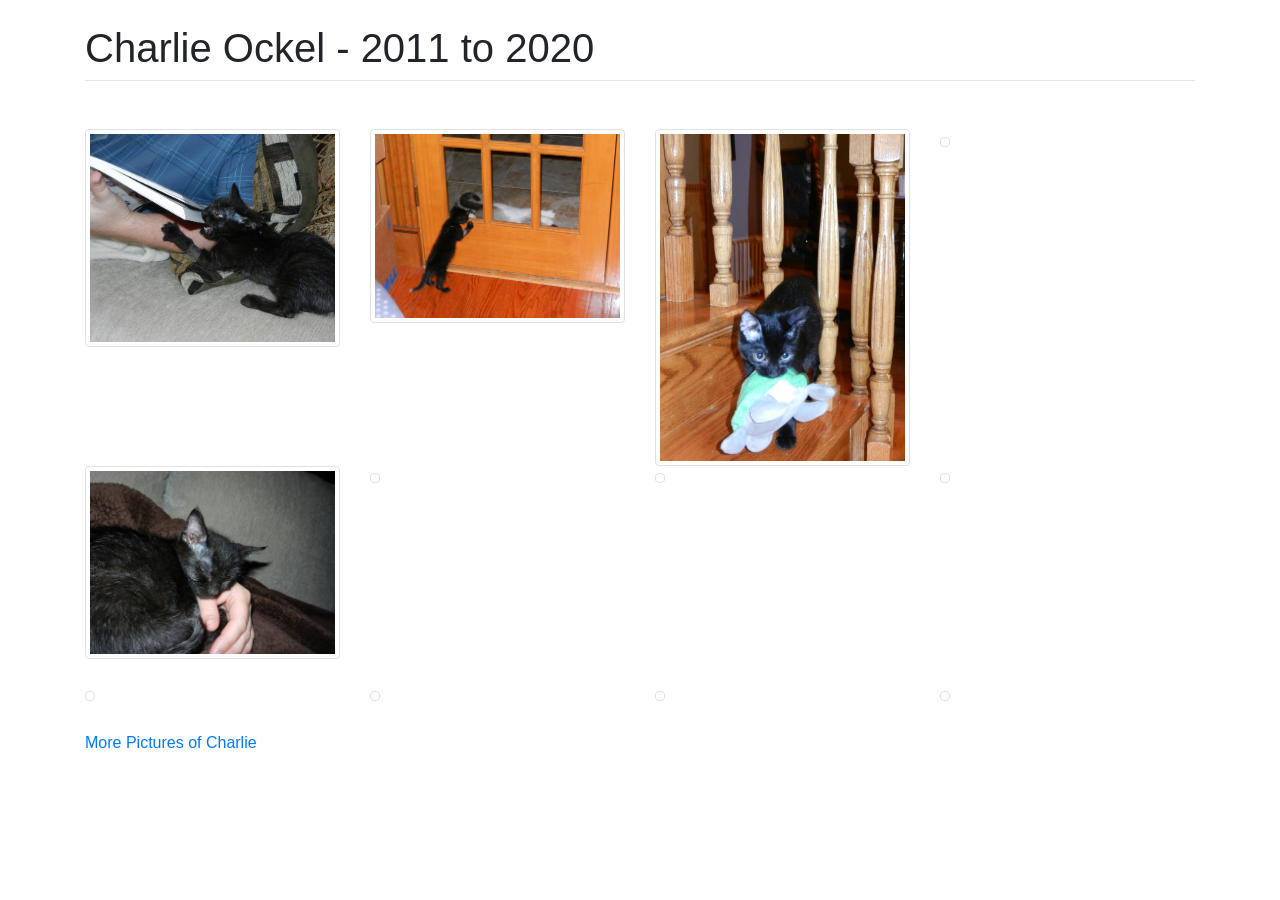
==== index.html @ cf7adacd "Added more images" ====
<!doctype html>
<html lang="en">
  <head>
    <!-- Required meta tags -->
    <meta charset="utf-8">
    <meta name="viewport" content="width=device-width, initial-scale=1, shrink-to-fit=no">

    <!-- Bootstrap CSS -->
    <link rel="stylesheet" href="https://stackpath.bootstrapcdn.com/bootstrap/4.4.1/css/bootstrap.min.css" integrity="sha384-Vkoo8x4CGsO3+Hhxv8T/Q5PaXtkKtu6ug5TOeNV6gBiFeWPGFN9MuhOf23Q9Ifjh" crossorigin="anonymous">

    <title>Charlie Ockel</title>
  </head>
  <body>
    <!-- Page Content -->
<div class="container">

  <h1 class="font-weight-light text-center text-lg-left mt-4 mb-0">Charlie Ockel - 2011 to 2020</h1>

  <hr class="mt-2 mb-5">

  <div class="row text-center text-lg-left">

    <div class="col-lg-3 col-md-4 col-6">
      <a href="images/Charlie2.jpg" class="d-block mb-4 h-100">
            <img class="img-fluid img-thumbnail" src="images/Charlie2.jpg" alt="">
          </a>
    </div>
    <div class="col-lg-3 col-md-4 col-6">
      <a href="#" class="images/DSCN1651.JPG">
            <img class="img-fluid img-thumbnail" src="images/DSCN1651.JPG" alt="">
          </a>
    </div>
    <div class="col-lg-3 col-md-4 col-6">
      <a href="images/DSCN2329.JPG class="d-block mb-4 h-100">
            <img class="img-fluid img-thumbnail" src="images/DSCN2329.JPG" alt="">
          </a>
    </div>
    <div class="col-lg-3 col-md-4 col-6">
      <a href="images/DSCN1946.JPG" class="d-block mb-4 h-100">
            <img class="img-fluid img-thumbnail" src="images/DSCN1946.JPG" alt="">
          </a>
    </div>
    <div class="col-lg-3 col-md-4 col-6">
      <a href="images/DSCN1755.JPG" class="d-block mb-4 h-100">
            <img class="img-fluid img-thumbnail" src="images/DSCN1755.JPG" alt="">
          </a>
    </div>
    <div class="col-lg-3 col-md-4 col-6">
      <a href="images/DSCN1741.JPG" class="d-block mb-4 h-100">
            <img class="img-fluid img-thumbnail" src="images/DSCN1741.JPG" alt="">
          </a>
    </div>
    <div class="col-lg-3 col-md-4 col-6">
      <a href="images/DSC_2387.JPG" class="d-block mb-4 h-100">
            <img class="img-fluid img-thumbnail" src="images/DSC_2387.JPG" alt="">
          </a>
    </div>
    <div class="col-lg-3 col-md-4 col-6">
      <a href="images/DSC_2385c.jpg" class="d-block mb-4 h-100">
            <img class="img-fluid img-thumbnail" src="images/DSC_2385c.jpg" alt="">
          </a>
    </div>
    <div class="col-lg-3 col-md-4 col-6">
      <a href="images/DSC_2375.JPG" class="d-block mb-4 h-100">
            <img class="img-fluid img-thumbnail" src="images/DSC_2375.JPG" alt="">
          </a>
    </div>
    <div class="col-lg-3 col-md-4 col-6">
      <a href="images/DSC_0272.JPG" class="d-block mb-4 h-100">
            <img class="img-fluid img-thumbnail" src="images/DSC_0272.JPG" alt="">
          </a>
    </div>
    <div class="col-lg-3 col-md-4 col-6">
      <a href="images/DSC_2370.JPG" class="d-block mb-4 h-100">
            <img class="img-fluid img-thumbnail" src="images/DSC_2370.JPG" alt="">
          </a>
    </div>
    <div class="col-lg-3 col-md-4 col-6">
      <a href="images/DSC_0104.JPG" class="d-block mb-4 h-100">
            <img class="img-fluid img-thumbnail" src="images/DSC_0104.JPG" alt="">
          </a>
    </div>
  </div>
<a href="images.html">More Pictures of Charlie</a>
</div>
<!-- /.container -->

    <!-- Optional JavaScript -->
    <!-- jQuery first, then Popper.js, then Bootstrap JS -->
    <script src="https://code.jquery.com/jquery-3.4.1.slim.min.js" integrity="sha384-J6qa4849blE2+poT4WnyKhv5vZF5SrPo0iEjwBvKU7imGFAV0wwj1yYfoRSJoZ+n" crossorigin="anonymous"></script>
    <script src="https://cdn.jsdelivr.net/npm/popper.js@1.16.0/dist/umd/popper.min.js" integrity="sha384-Q6E9RHvbIyZFJoft+2mJbHaEWldlvI9IOYy5n3zV9zzTtmI3UksdQRVvoxMfooAo" crossorigin="anonymous"></script>
    <script src="https://stackpath.bootstrapcdn.com/bootstrap/4.4.1/js/bootstrap.min.js" integrity="sha384-wfSDF2E50Y2D1uUdj0O3uMBJnjuUD4Ih7YwaYd1iqfktj0Uod8GCExl3Og8ifwB6" crossorigin="anonymous"></script>
  </body>
</html>
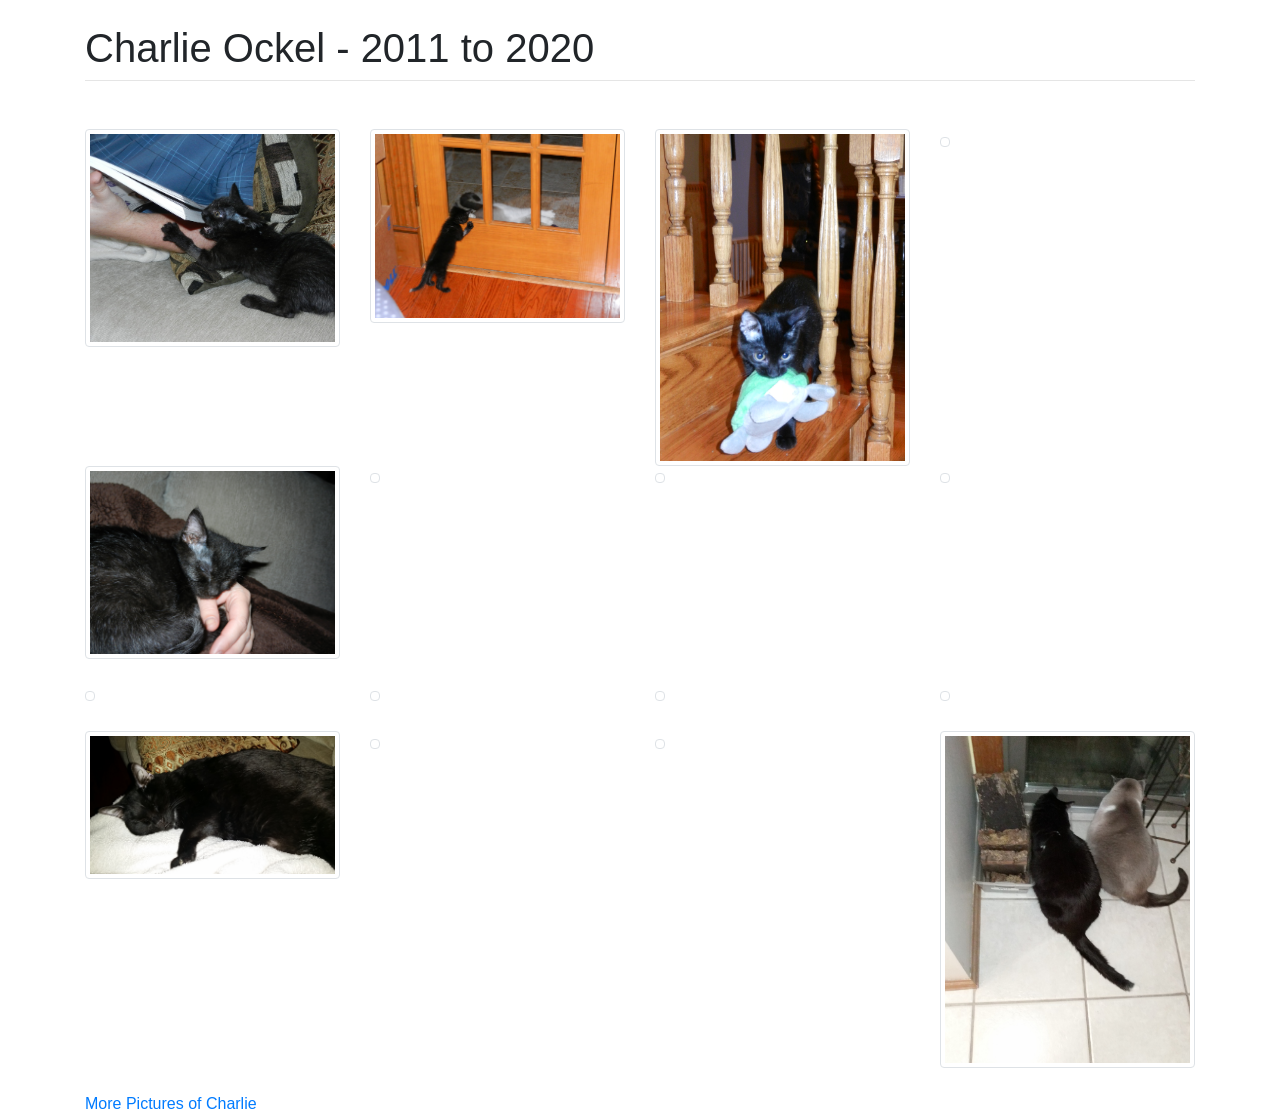
==== commit 3fd83f41: "Adde more home page images" ====
--- a/index.html
+++ b/index.html
@@ -80,6 +80,26 @@
             <img class="img-fluid img-thumbnail" src="images/DSC_0104.JPG" alt="">
           </a>
     </div>
+    <div class="col-lg-3 col-md-4 col-6">
+      <a href="images/20150117_012242.jpg" class="d-block mb-4 h-100">
+            <img class="img-fluid img-thumbnail" src="images/20150117_012242.jpg" alt="">
+          </a>
+    </div>
+    <div class="col-lg-3 col-md-4 col-6">
+      <a href="images/DSC_0123.JPG" class="d-block mb-4 h-100">
+            <img class="img-fluid img-thumbnail" src="images/DSC_0123.JPG" alt="">
+          </a>
+    </div>
+    <div class="col-lg-3 col-md-4 col-6">
+      <a href="images/DSC_2388.JPG" class="d-block mb-4 h-100">
+            <img class="img-fluid img-thumbnail" src="images/DSC_2388.JPG" alt="">
+          </a>
+    </div>
+    <div class="col-lg-3 col-md-4 col-6">
+      <a href="images/IMG_20180808_034516.jpg" class="d-block mb-4 h-100">
+            <img class="img-fluid img-thumbnail" src="images/IMG_20180808_034516.jpg" alt="">
+          </a>
+    </div>
   </div>
 <a href="images.html">More Pictures of Charlie</a>
 </div>
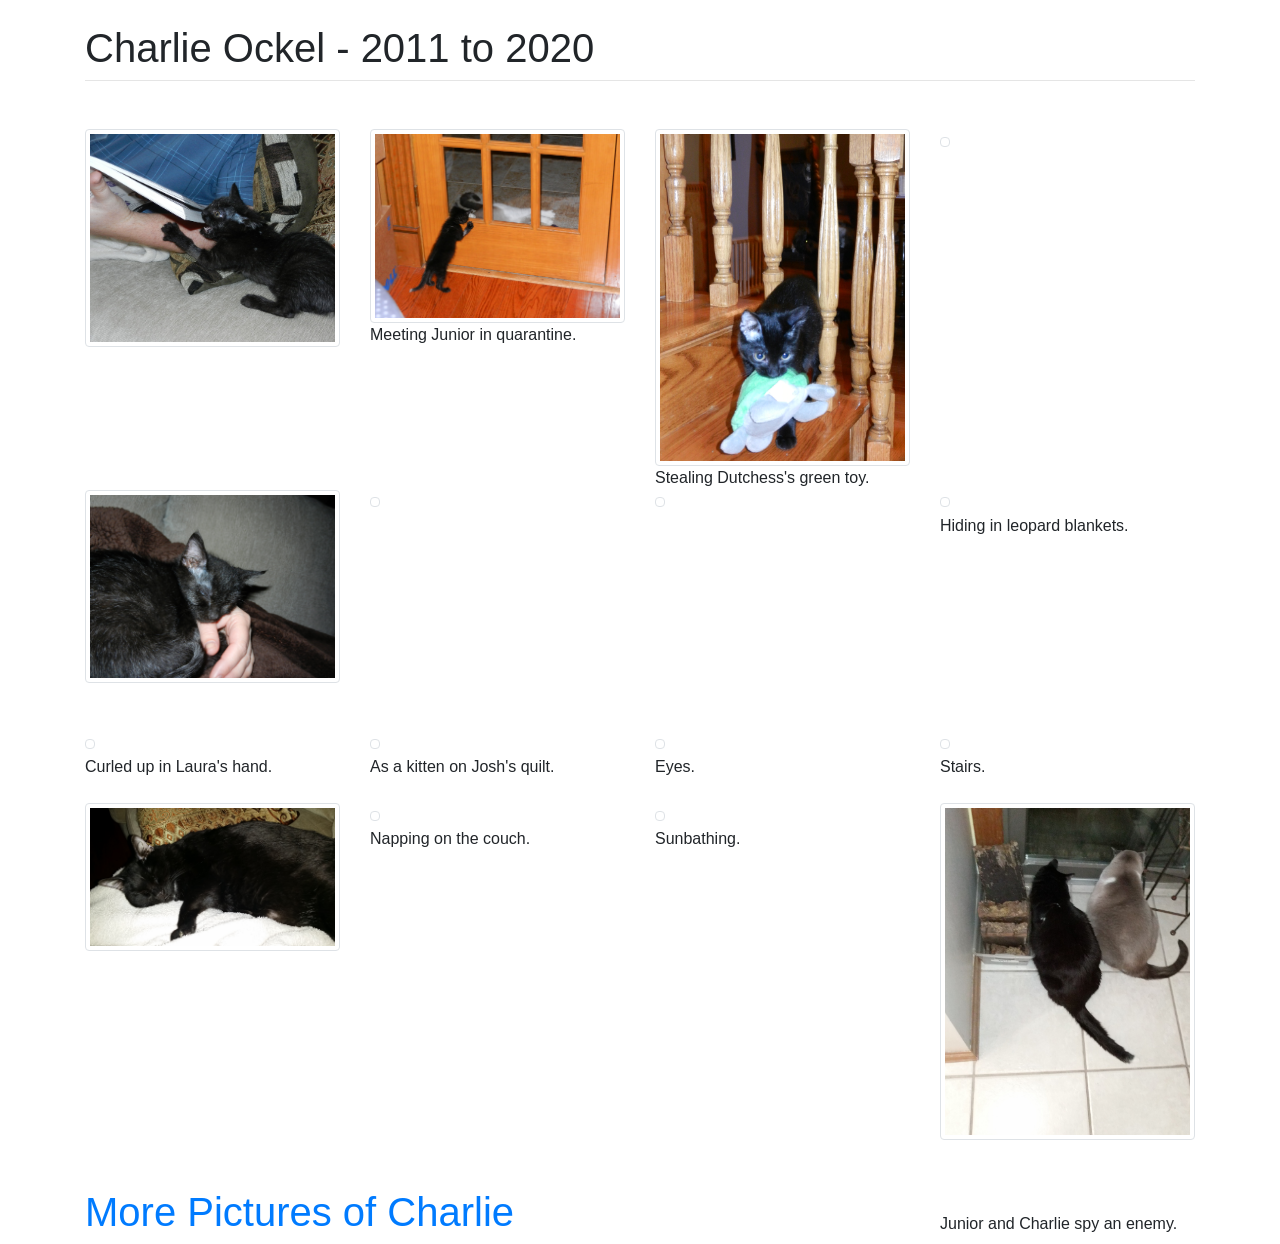
==== commit 55ef667f: "Added captions" ====
--- a/index.html
+++ b/index.html
@@ -24,61 +24,74 @@
       <a href="images/Charlie2.jpg" class="d-block mb-4 h-100">
             <img class="img-fluid img-thumbnail" src="images/Charlie2.jpg" alt="">
           </a>
+          Charlie is jealous of Josh's tech book.
     </div>
     <div class="col-lg-3 col-md-4 col-6">
+      
       <a href="#" class="images/DSCN1651.JPG">
             <img class="img-fluid img-thumbnail" src="images/DSCN1651.JPG" alt="">
           </a>
+          Meeting Junior in quarantine.
     </div>
     <div class="col-lg-3 col-md-4 col-6">
       <a href="images/DSCN2329.JPG class="d-block mb-4 h-100">
             <img class="img-fluid img-thumbnail" src="images/DSCN2329.JPG" alt="">
           </a>
+          Stealing Dutchess's green toy.
     </div>
     <div class="col-lg-3 col-md-4 col-6">
       <a href="images/DSCN1946.JPG" class="d-block mb-4 h-100">
             <img class="img-fluid img-thumbnail" src="images/DSCN1946.JPG" alt="">
           </a>
+          Hiding in leopard blankets.
     </div>
     <div class="col-lg-3 col-md-4 col-6">
       <a href="images/DSCN1755.JPG" class="d-block mb-4 h-100">
             <img class="img-fluid img-thumbnail" src="images/DSCN1755.JPG" alt="">
           </a>
+          Curled up in Laura's hand.
     </div>
     <div class="col-lg-3 col-md-4 col-6">
       <a href="images/DSCN1741.JPG" class="d-block mb-4 h-100">
             <img class="img-fluid img-thumbnail" src="images/DSCN1741.JPG" alt="">
           </a>
+          As a kitten on Josh's quilt.
     </div>
     <div class="col-lg-3 col-md-4 col-6">
       <a href="images/DSC_2387.JPG" class="d-block mb-4 h-100">
             <img class="img-fluid img-thumbnail" src="images/DSC_2387.JPG" alt="">
           </a>
+          Eyes.
     </div>
     <div class="col-lg-3 col-md-4 col-6">
       <a href="images/DSC_2385c.jpg" class="d-block mb-4 h-100">
             <img class="img-fluid img-thumbnail" src="images/DSC_2385c.jpg" alt="">
           </a>
+          Stairs.
     </div>
     <div class="col-lg-3 col-md-4 col-6">
       <a href="images/DSC_2375.JPG" class="d-block mb-4 h-100">
             <img class="img-fluid img-thumbnail" src="images/DSC_2375.JPG" alt="">
           </a>
+          Sunlight on the fireplace.
     </div>
     <div class="col-lg-3 col-md-4 col-6">
       <a href="images/DSC_0272.JPG" class="d-block mb-4 h-100">
             <img class="img-fluid img-thumbnail" src="images/DSC_0272.JPG" alt="">
           </a>
+          Napping on the couch.
     </div>
     <div class="col-lg-3 col-md-4 col-6">
       <a href="images/DSC_2370.JPG" class="d-block mb-4 h-100">
             <img class="img-fluid img-thumbnail" src="images/DSC_2370.JPG" alt="">
           </a>
+          Sunbathing.
     </div>
     <div class="col-lg-3 col-md-4 col-6">
       <a href="images/DSC_0104.JPG" class="d-block mb-4 h-100">
             <img class="img-fluid img-thumbnail" src="images/DSC_0104.JPG" alt="">
           </a>
+          Playing on the couch.
     </div>
     <div class="col-lg-3 col-md-4 col-6">
       <a href="images/20150117_012242.jpg" class="d-block mb-4 h-100">
@@ -99,9 +112,10 @@
       <a href="images/IMG_20180808_034516.jpg" class="d-block mb-4 h-100">
             <img class="img-fluid img-thumbnail" src="images/IMG_20180808_034516.jpg" alt="">
           </a>
+          Junior and Charlie spy an enemy.
     </div>
   </div>
-<a href="images.html">More Pictures of Charlie</a>
+<h1><a href="images.html">More Pictures of Charlie</a></h1>
 </div>
 <!-- /.container -->
 
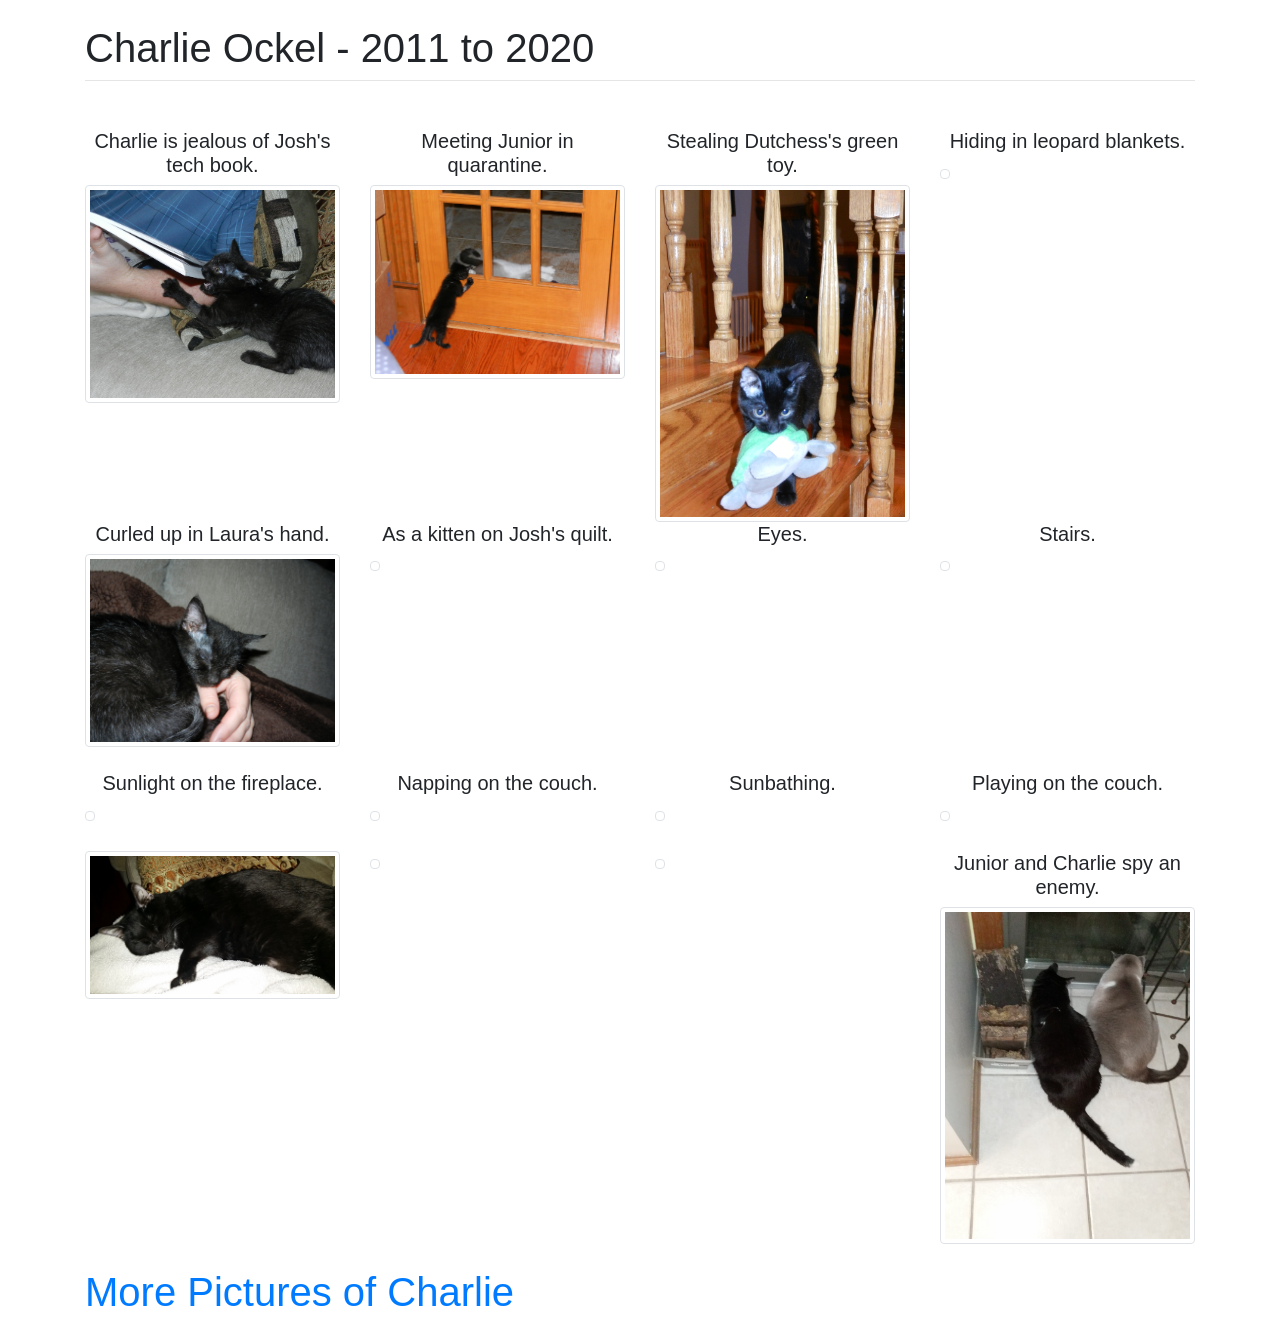
==== commit 7eaafb7f: "Added captions" ====
--- a/index.html
+++ b/index.html
@@ -21,77 +21,88 @@
   <div class="row text-center text-lg-left">
 
     <div class="col-lg-3 col-md-4 col-6">
+      <h5 class="text-center">Charlie is jealous of Josh's tech book.</h5>  
       <a href="images/Charlie2.jpg" class="d-block mb-4 h-100">
             <img class="img-fluid img-thumbnail" src="images/Charlie2.jpg" alt="">
           </a>
-          Charlie is jealous of Josh's tech book.
+          
     </div>
     <div class="col-lg-3 col-md-4 col-6">
-      
+      <h5 class="text-center">Meeting Junior in quarantine.</h5>  
       <a href="#" class="images/DSCN1651.JPG">
             <img class="img-fluid img-thumbnail" src="images/DSCN1651.JPG" alt="">
           </a>
-          Meeting Junior in quarantine.
+          
     </div>
     <div class="col-lg-3 col-md-4 col-6">
+      <h5 class="text-center">Stealing Dutchess's green toy.</h5>
       <a href="images/DSCN2329.JPG class="d-block mb-4 h-100">
             <img class="img-fluid img-thumbnail" src="images/DSCN2329.JPG" alt="">
           </a>
-          Stealing Dutchess's green toy.
+          
     </div>
     <div class="col-lg-3 col-md-4 col-6">
+      <h5 class="text-center">Hiding in leopard blankets.</h5>
       <a href="images/DSCN1946.JPG" class="d-block mb-4 h-100">
             <img class="img-fluid img-thumbnail" src="images/DSCN1946.JPG" alt="">
           </a>
-          Hiding in leopard blankets.
+          
     </div>
     <div class="col-lg-3 col-md-4 col-6">
+      <h5 class="text-center">Curled up in Laura's hand.</h5>
       <a href="images/DSCN1755.JPG" class="d-block mb-4 h-100">
             <img class="img-fluid img-thumbnail" src="images/DSCN1755.JPG" alt="">
           </a>
-          Curled up in Laura's hand.
+          
     </div>
     <div class="col-lg-3 col-md-4 col-6">
+      <h5 class="text-center">As a kitten on Josh's quilt.</h5>
       <a href="images/DSCN1741.JPG" class="d-block mb-4 h-100">
             <img class="img-fluid img-thumbnail" src="images/DSCN1741.JPG" alt="">
           </a>
-          As a kitten on Josh's quilt.
+          
     </div>
     <div class="col-lg-3 col-md-4 col-6">
+      <h5 class="text-center">Eyes.</h5>
       <a href="images/DSC_2387.JPG" class="d-block mb-4 h-100">
             <img class="img-fluid img-thumbnail" src="images/DSC_2387.JPG" alt="">
           </a>
-          Eyes.
+          
     </div>
     <div class="col-lg-3 col-md-4 col-6">
+      <h5 class="text-center">Stairs.</h5>
       <a href="images/DSC_2385c.jpg" class="d-block mb-4 h-100">
             <img class="img-fluid img-thumbnail" src="images/DSC_2385c.jpg" alt="">
           </a>
-          Stairs.
+          
     </div>
     <div class="col-lg-3 col-md-4 col-6">
+      <h5 class="text-center">Sunlight on the fireplace.</h5>
       <a href="images/DSC_2375.JPG" class="d-block mb-4 h-100">
             <img class="img-fluid img-thumbnail" src="images/DSC_2375.JPG" alt="">
           </a>
-          Sunlight on the fireplace.
+          
     </div>
     <div class="col-lg-3 col-md-4 col-6">
+      <h5 class="text-center">Napping on the couch.</h5>
       <a href="images/DSC_0272.JPG" class="d-block mb-4 h-100">
             <img class="img-fluid img-thumbnail" src="images/DSC_0272.JPG" alt="">
           </a>
-          Napping on the couch.
+          
     </div>
     <div class="col-lg-3 col-md-4 col-6">
+      <h5 class="text-center">Sunbathing.</h5>
       <a href="images/DSC_2370.JPG" class="d-block mb-4 h-100">
             <img class="img-fluid img-thumbnail" src="images/DSC_2370.JPG" alt="">
           </a>
-          Sunbathing.
+          
     </div>
     <div class="col-lg-3 col-md-4 col-6">
+      <h5 class="text-center">Playing on the couch.</h5>
       <a href="images/DSC_0104.JPG" class="d-block mb-4 h-100">
             <img class="img-fluid img-thumbnail" src="images/DSC_0104.JPG" alt="">
           </a>
-          Playing on the couch.
+          
     </div>
     <div class="col-lg-3 col-md-4 col-6">
       <a href="images/20150117_012242.jpg" class="d-block mb-4 h-100">
@@ -109,10 +120,11 @@
           </a>
     </div>
     <div class="col-lg-3 col-md-4 col-6">
+      <h5 class="text-center">Junior and Charlie spy an enemy.</h5>
       <a href="images/IMG_20180808_034516.jpg" class="d-block mb-4 h-100">
             <img class="img-fluid img-thumbnail" src="images/IMG_20180808_034516.jpg" alt="">
           </a>
-          Junior and Charlie spy an enemy.
+          
     </div>
   </div>
 <h1><a href="images.html">More Pictures of Charlie</a></h1>
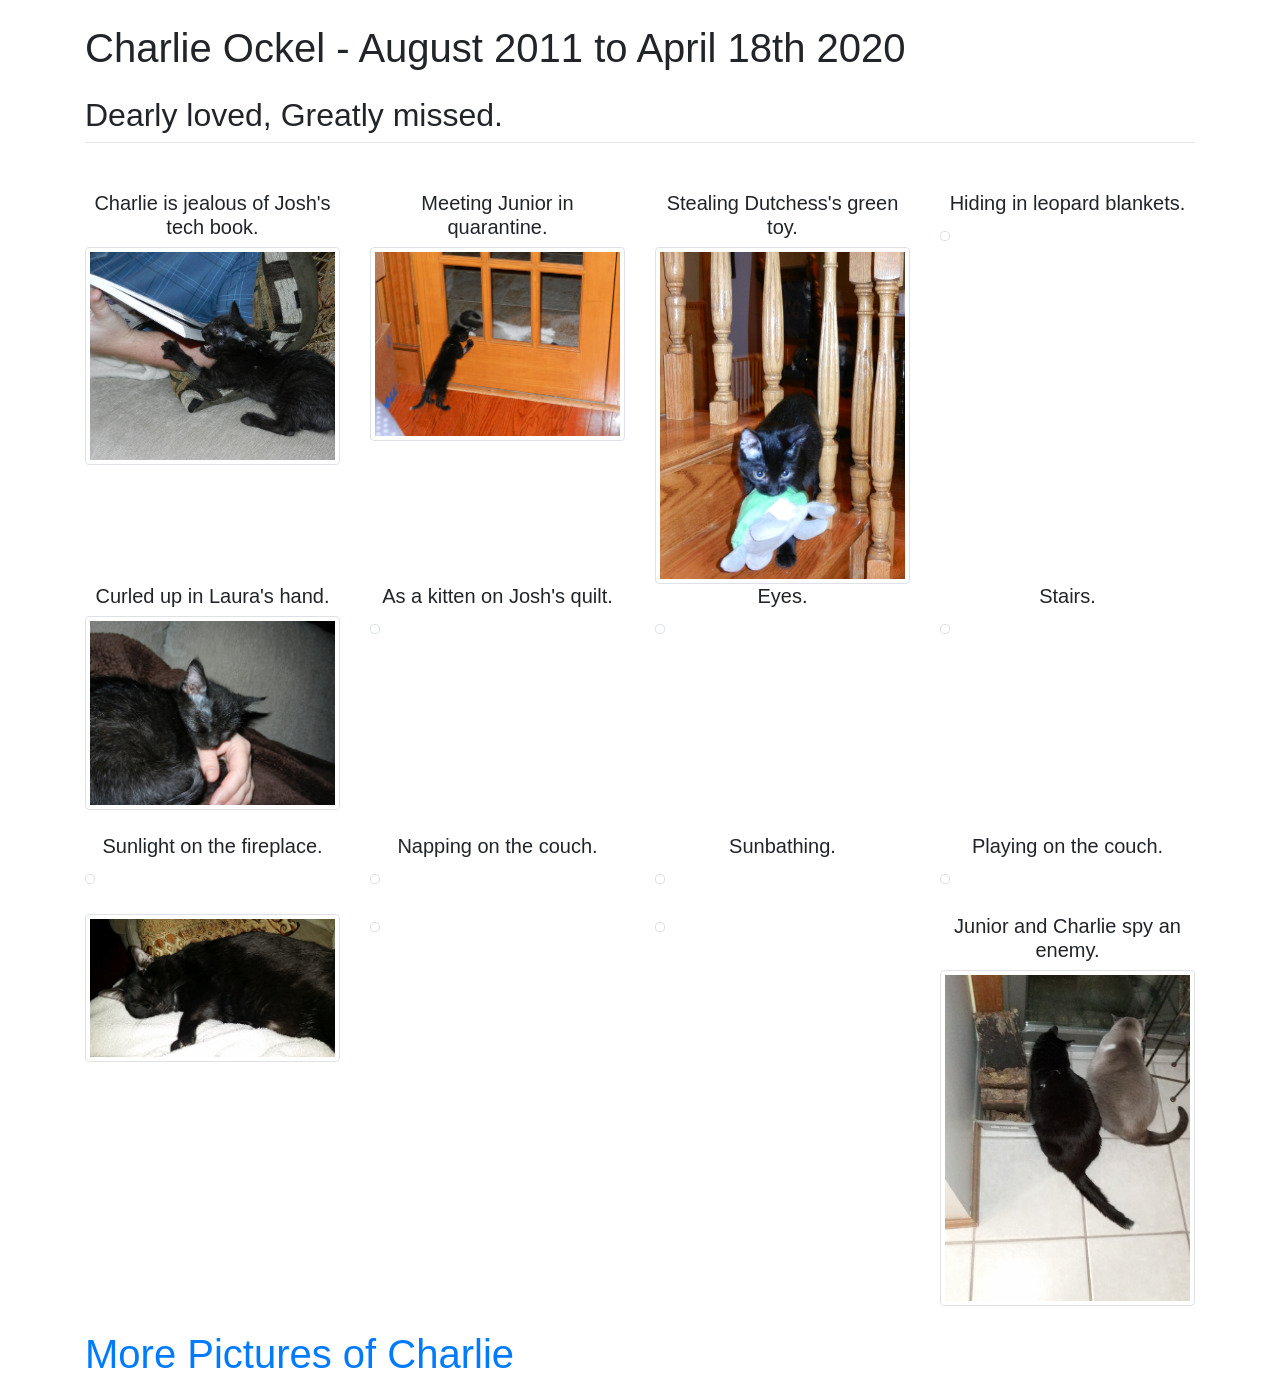
==== commit 275cd355: "Added header test" ====
--- a/index.html
+++ b/index.html
@@ -14,8 +14,8 @@
     <!-- Page Content -->
 <div class="container">
 
-  <h1 class="font-weight-light text-center text-lg-left mt-4 mb-0">Charlie Ockel - 2011 to 2020</h1>
-
+  <h1 class="font-weight-light text-center text-lg-left mt-4 mb-0">Charlie Ockel - August 2011 to April 18th 2020</h1>
+  <h2 class="font-weight-light text-center text-lg-left mt-4 mb-0">Dearly loved, Greatly missed.</h2>
   <hr class="mt-2 mb-5">
 
   <div class="row text-center text-lg-left">
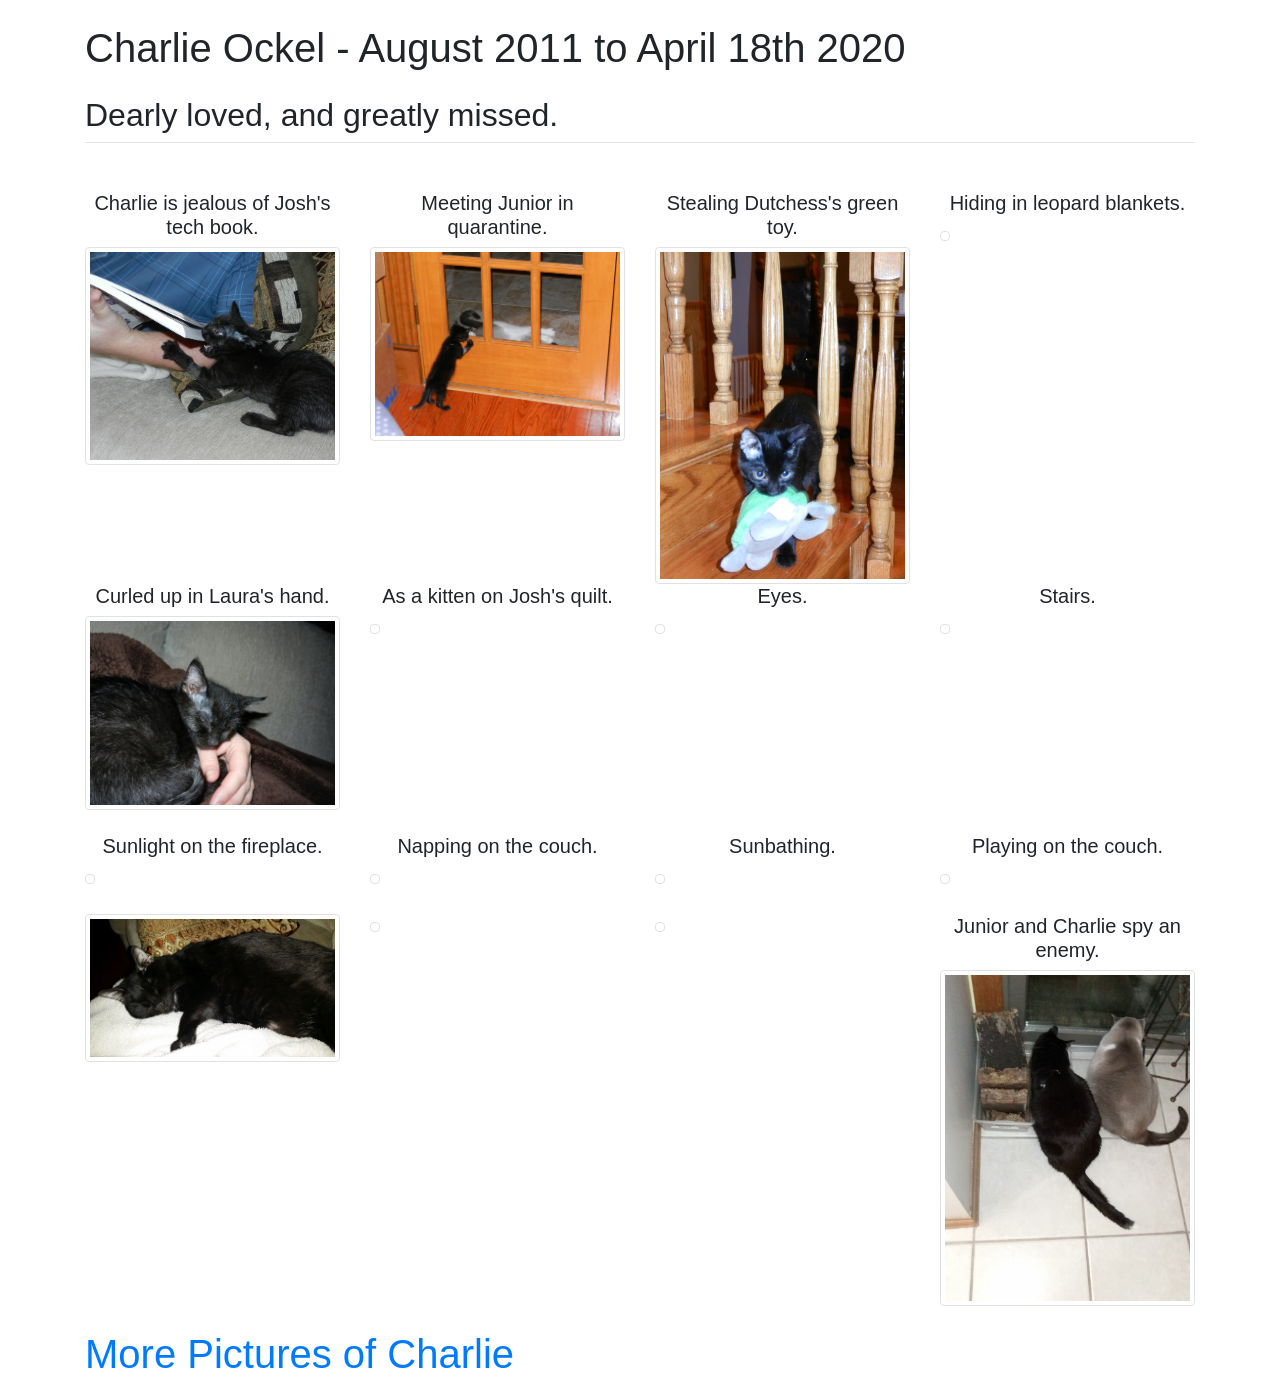
==== commit dc58892b: "text cleanup" ====
--- a/index.html
+++ b/index.html
@@ -15,7 +15,7 @@
 <div class="container">
 
   <h1 class="font-weight-light text-center text-lg-left mt-4 mb-0">Charlie Ockel - August 2011 to April 18th 2020</h1>
-  <h2 class="font-weight-light text-center text-lg-left mt-4 mb-0">Dearly loved, Greatly missed.</h2>
+  <h2 class="font-weight-light text-center text-lg-left mt-4 mb-0">Dearly loved, and greatly missed.</h2>
   <hr class="mt-2 mb-5">
 
   <div class="row text-center text-lg-left">
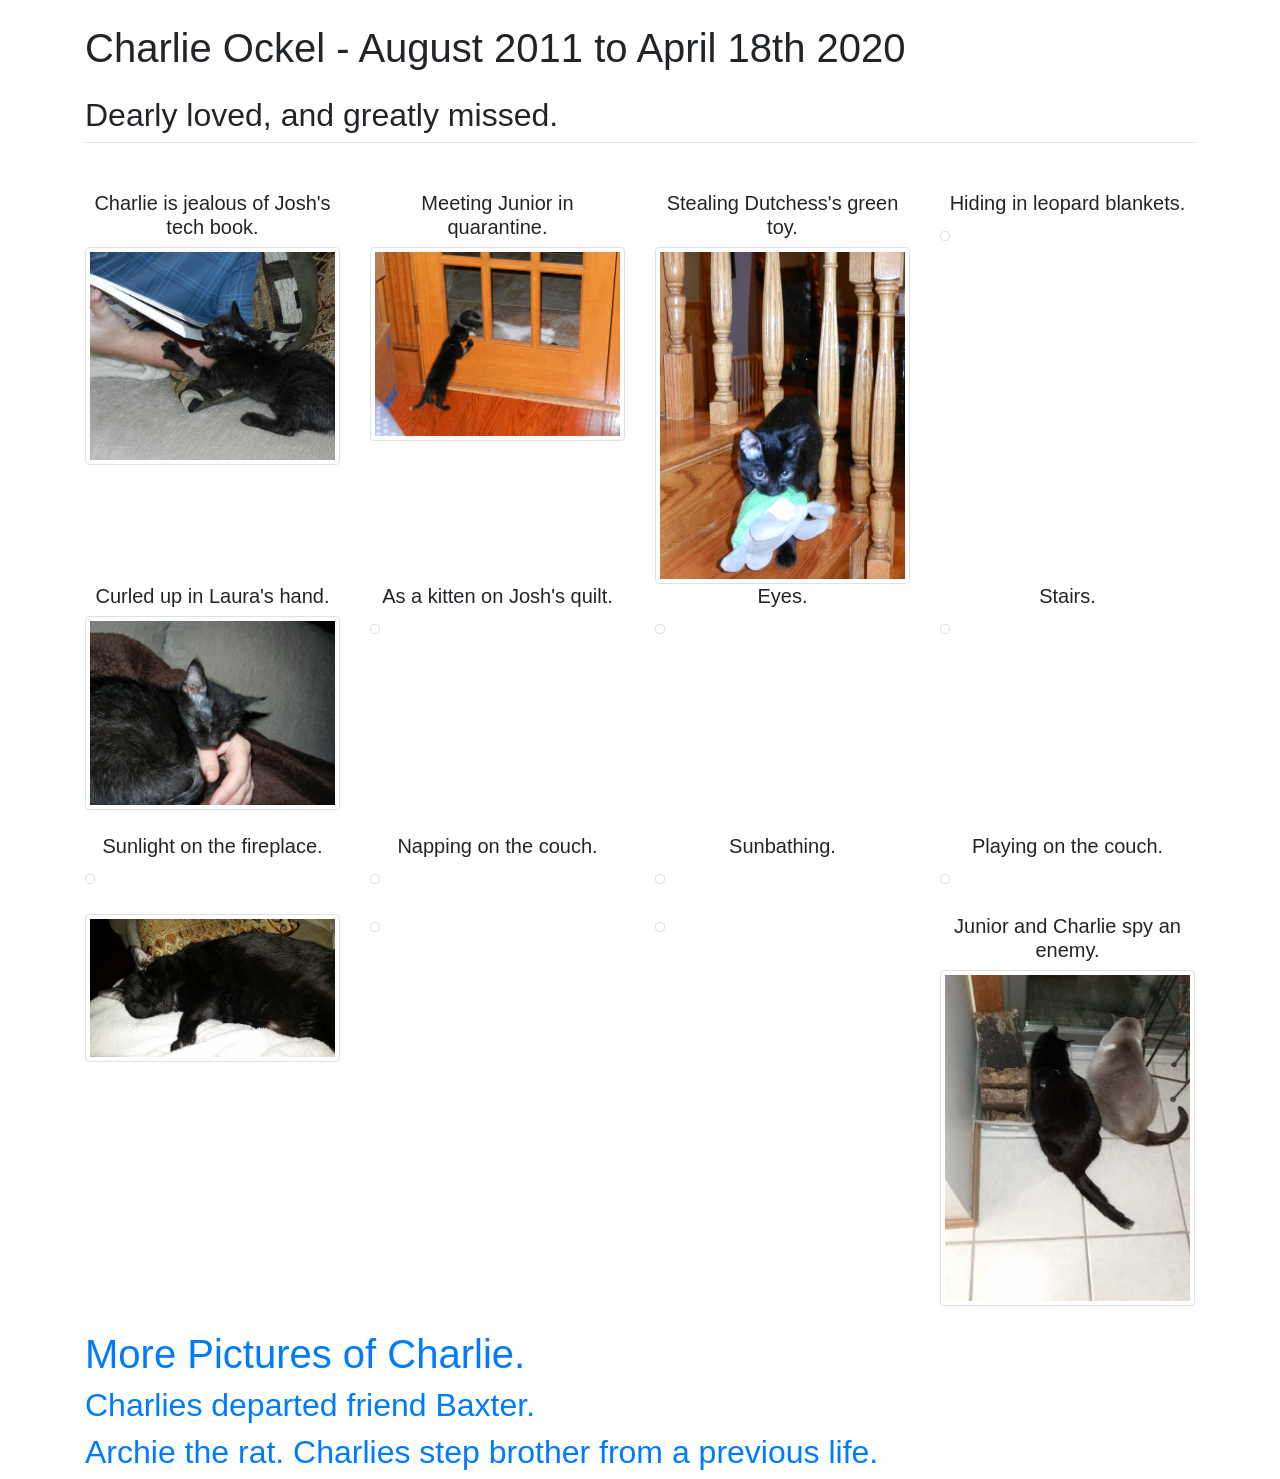
==== commit eab21609: "Added links" ====
--- a/index.html
+++ b/index.html
@@ -127,7 +127,9 @@
           
     </div>
   </div>
-<h1><a href="images.html">More Pictures of Charlie</a></h1>
+<h1><a href="images.html">More Pictures of Charlie.</a></h1>
+<h2><a href="http://baxterfrank.com">Charlies departed friend Baxter.</a></h2>
+<h2><a href="http://archietherat.com">Archie the rat. Charlies step brother from a previous life.</a></h2>
 </div>
 <!-- /.container -->
 
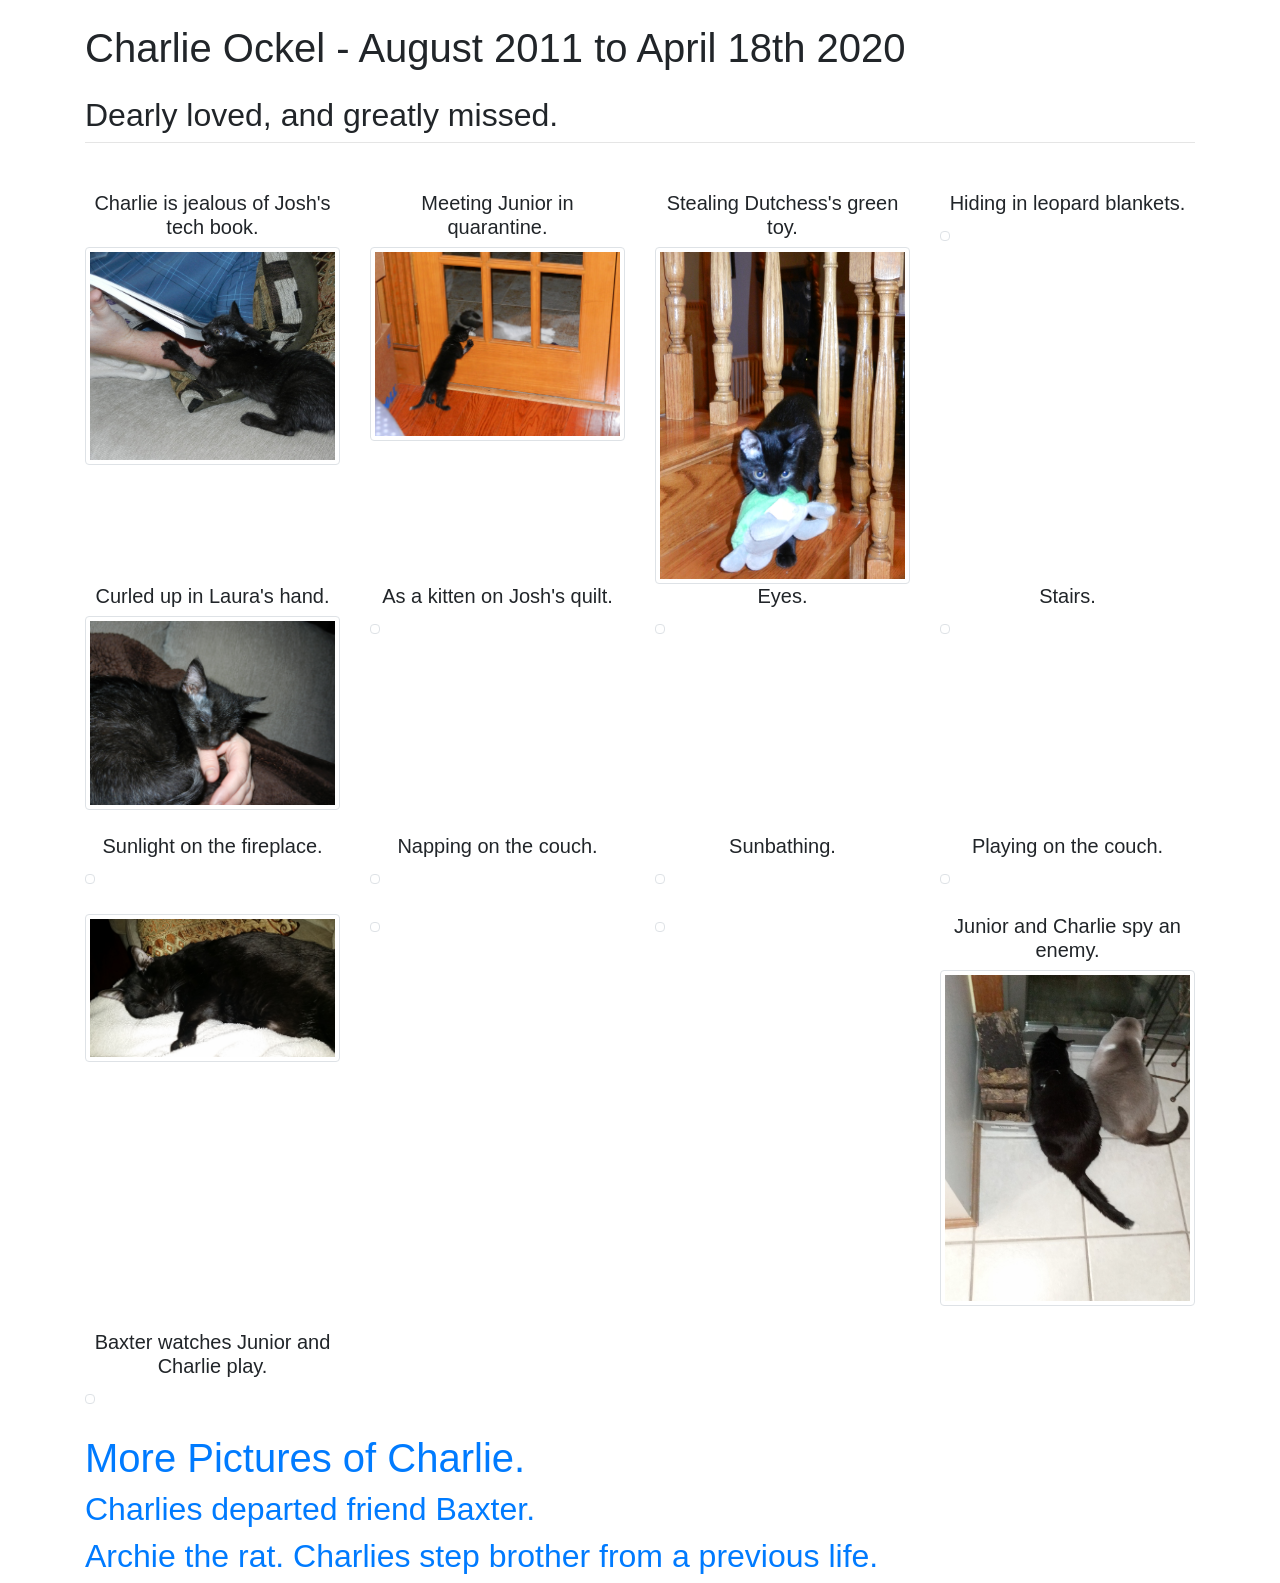
==== commit 67fb62a3: "Added new pictures" ====
--- a/index.html
+++ b/index.html
@@ -126,6 +126,14 @@
           </a>
           
     </div>
+    <div class="col-lg-3 col-md-4 col-6">
+      <h5 class="text-center">Baxter watches Junior and Charlie play.</h5>
+      <a href="images/IMG_1315.JPG" class="d-block mb-4 h-100">
+            <img class="img-fluid img-thumbnail" src="images/IMG_1315.JPG" alt="">
+          </a>
+          
+    </div>
+    
   </div>
 <h1><a href="images.html">More Pictures of Charlie.</a></h1>
 <h2><a href="http://baxterfrank.com">Charlies departed friend Baxter.</a></h2>
